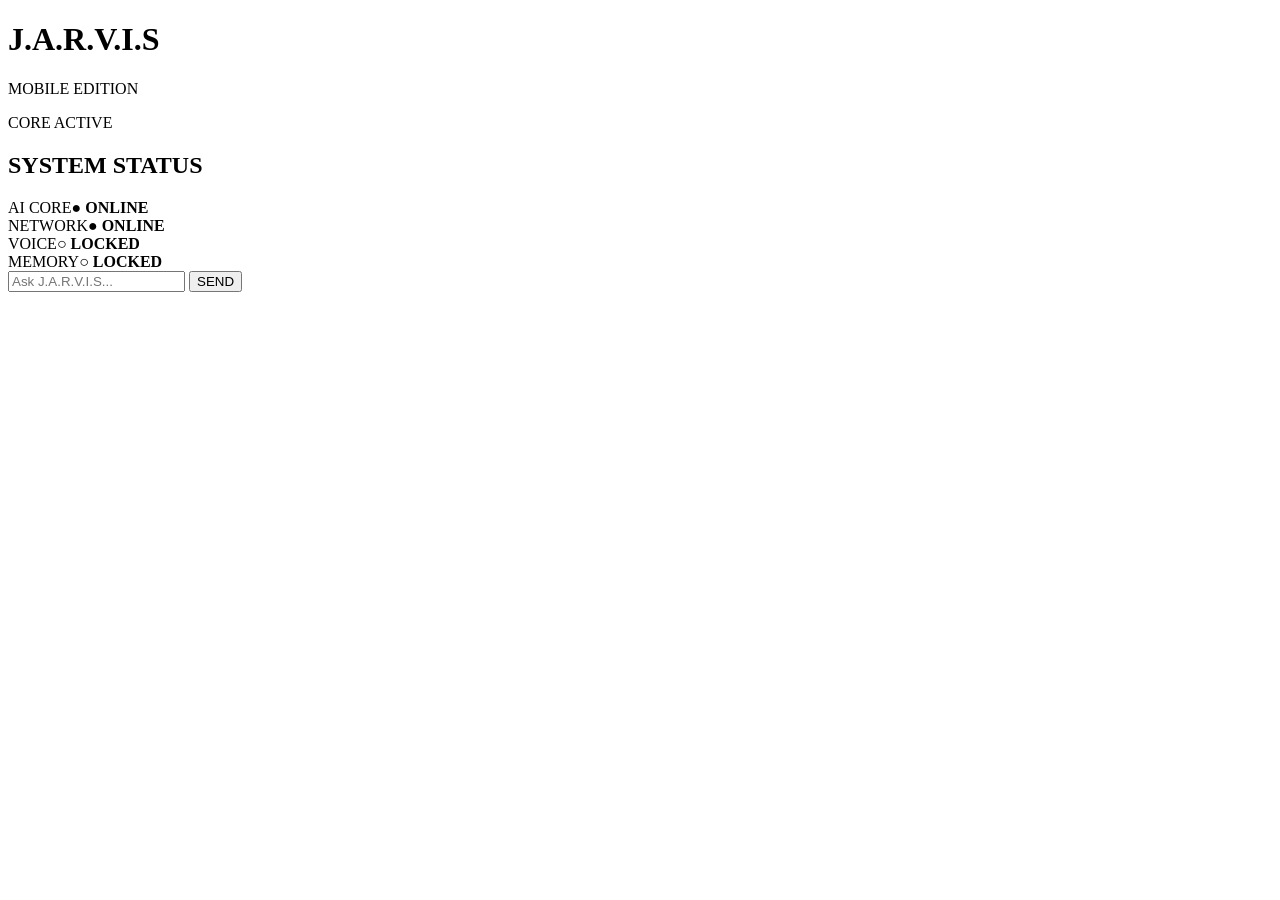
==== index.html @ 47594614 "Create index.html" ====
<!DOCTYPE html>
<html>
<head>
<meta charset="UTF-8">
<meta name="viewport" content="width=device-width, initial-scale=1">
<title>J.A.R.V.I.S</title>
<link rel="stylesheet" href="style.css">
</head>
<body>
<header><h1>J.A.R.V.I.S</h1><p>MOBILE EDITION</p></header>
<div class="core">
<div class="ring r1"></div>
<div class="ring r2"></div>
<div class="center"></div>
</div>
<p class="core-text">CORE ACTIVE</p>
<div class="status">
<h2>SYSTEM STATUS</h2>
<div class="row"><span>AI CORE</span><b class="on">● ONLINE</b></div>
<div class="row"><span>NETWORK</span><b class="on">● ONLINE</b></div>
<div class="row"><span>VOICE</span><b class="off">○ LOCKED</b></div>
<div class="row"><span>MEMORY</span><b class="off">○ LOCKED</b></div>
</div>
<div class="chat" id="chat"></div>
<div class="input-area">
<input id="msg" placeholder="Ask J.A.R.V.I.S...">
<button id="send">SEND</button>
</div>
<script src="script.js"></script>
</body>
</html>
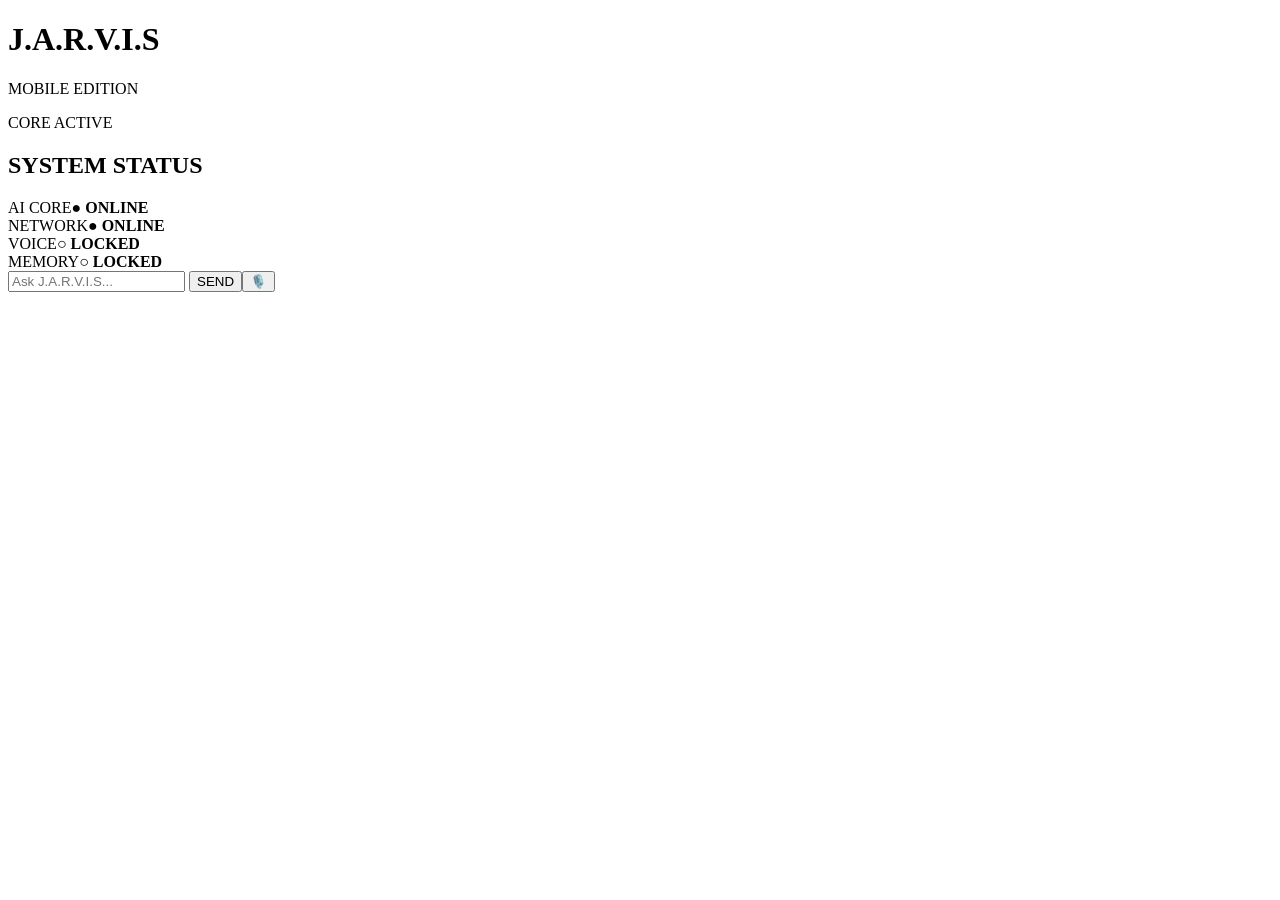
==== commit fa803b77: "Rename frontend/index.html to index.html" ====
--- a/index.html
+++ b/index.html
@@ -4,7 +4,7 @@
 <meta charset="UTF-8">
 <meta name="viewport" content="width=device-width, initial-scale=1">
 <title>J.A.R.V.I.S</title>
-<link rel="stylesheet" href="style.css">
+<link rel="stylesheet" href="style.css?v=3">
 </head>
 <body>
 <header><h1>J.A.R.V.I.S</h1><p>MOBILE EDITION</p></header>
@@ -24,7 +24,7 @@
 <div class="chat" id="chat"></div>
 <div class="input-area">
 <input id="msg" placeholder="Ask J.A.R.V.I.S...">
-<button id="send">SEND</button>
+<button id="send">SEND</button><button id="mic-btn">️️️️️️️️️️🎙️</button>
 </div>
 <script src="script.js"></script>
 </body>
--- a/style.css
+++ b/style.css
@@ -0,0 +1,30 @@
+@import url('https://fonts.googleapis.com/css2?
+family=Orbitron:wght@400;700&display=swap');
+*{margin:0;padding:0;box-sizing:border-box;font-family:'Orbitron'}
+body{background:#000;color:#0ff;padding:20px}
+header{text-align:center}
+header h1{letter-spacing:6px;text-shadow:0 0 12px #0ff}
+header p{font-size:10px;letter-spacing:4px;opacity:.6}
+.core{position:relative;width:160px;height:160px;margin:25px auto}
+.ring{position:absolute;border:2px solid #0ff;border-radius:50%;box-shadow:0 0 15px #0ff}
+.r1{inset:0;border-top-color:transparent;animation:spin 3s linear infinite}
+.r2{inset:20px;border-bottom-color:transparent;animation:spin 2s linear infinite reverse}
+.center{position:absolute;inset:50px;background:#0ff;border-radius:50%;box-shadow:0 0
+30px #0ff;animation:pulse 1.5s infinite}
+@keyframes spin{to{transform:rotate(360deg)}}
+@keyframes pulse{50%{opacity:.4}}
+.core-text{text-align:center;font-size:11px;letter-spacing:3px}
+.status{border:1px solid rgba(0,255,255,.3);background:rgba(0,255,255,.05);padding:
+12px;margin:20px 0}
+.status h2{font-size:12px;letter-spacing:2px;margin-bottom:8px}
+.row{display:flex;justify-content:space-between;font-size:11px;margin:6px 0}
+.on{color:#0f0}.off{color:#f00}
+
+.chat{border:1px solid rgba(0,255,255,.3);height:150px;overflow-y:auto;padding:10px;font-
+size:12px}
+
+.msg{margin:6px 0;padding:6px;border-left:2px solid #0ff;background:rgba(0,255,255,.08)}
+.msg.user{border-left-color:#fff}
+.input-area{display:flex;gap:8px;margin-top:12px}
+input{flex:1;background:#000;border:1px solid #0ff;color:#0ff;padding:10px}
+button{background:#0ff;color:#000;border:none;padding:10px 16px;font-weight:bold}
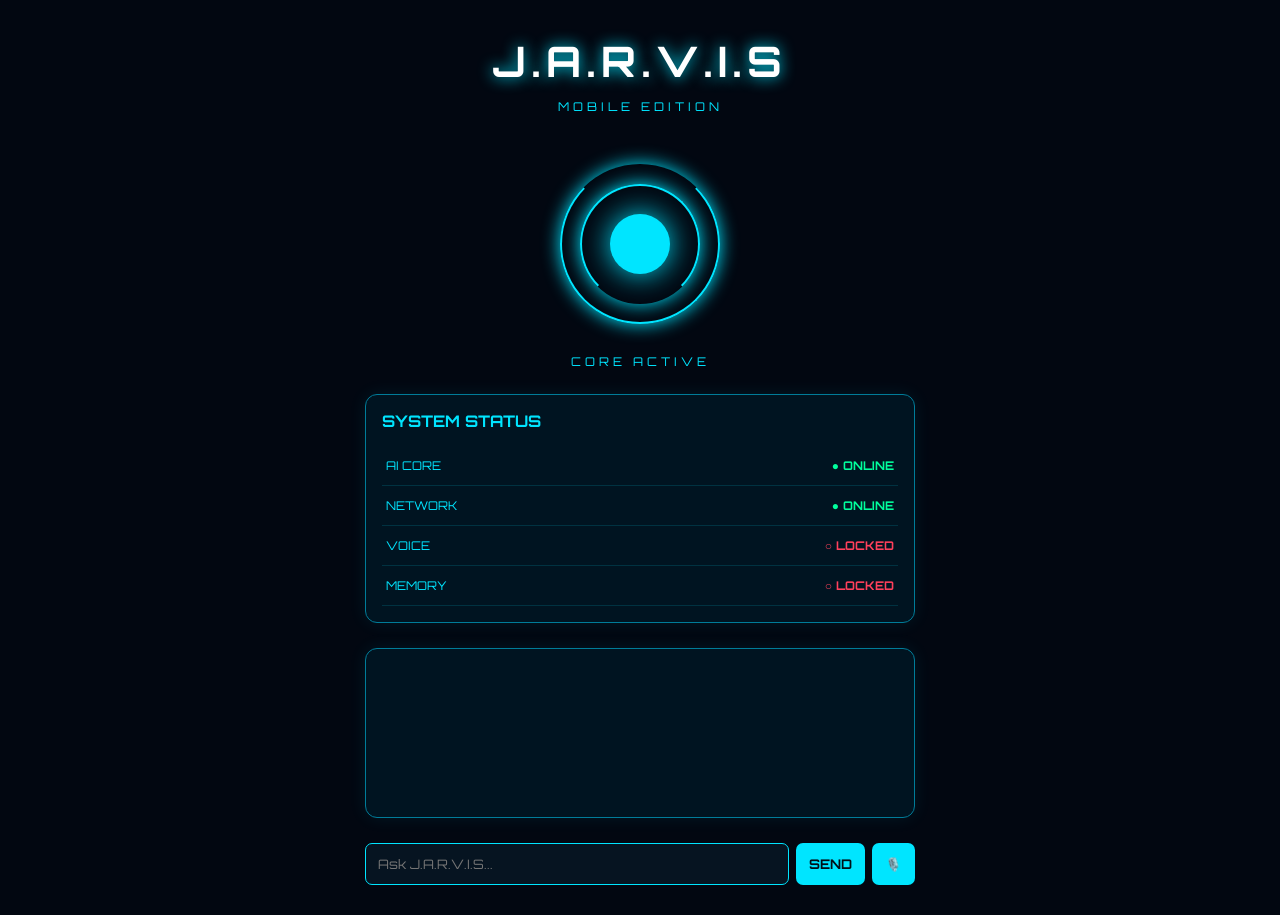
==== commit 31c03ab8: "Update index.html" ====
--- a/index.html
+++ b/index.html
@@ -4,7 +4,7 @@
 <meta charset="UTF-8">
 <meta name="viewport" content="width=device-width, initial-scale=1">
 <title>J.A.R.V.I.S</title>
-<link rel="stylesheet" href="style.css?v=3">
+<link rel="stylesheet" href="./style.css?v=4">
 </head>
 <body>
 <header><h1>J.A.R.V.I.S</h1><p>MOBILE EDITION</p></header>
@@ -24,8 +24,8 @@
 <div class="chat" id="chat"></div>
 <div class="input-area">
 <input id="msg" placeholder="Ask J.A.R.V.I.S...">
-<button id="send">SEND</button><button id="mic-btn">️️️️️️️️️️🎙️</button>
+<button id="send">SEND</button><button id="mic-btn">🎙️</button>
 </div>
-<script src="script.js"></script>
+<script src="./script.js"></script>
 </body>
 </html>
--- a/style.css
+++ b/style.css
@@ -1,30 +1,177 @@
-@import url('https://fonts.googleapis.com/css2?
-family=Orbitron:wght@400;700&display=swap');
-*{margin:0;padding:0;box-sizing:border-box;font-family:'Orbitron'}
-body{background:#000;color:#0ff;padding:20px}
-header{text-align:center}
-header h1{letter-spacing:6px;text-shadow:0 0 12px #0ff}
-header p{font-size:10px;letter-spacing:4px;opacity:.6}
-.core{position:relative;width:160px;height:160px;margin:25px auto}
-.ring{position:absolute;border:2px solid #0ff;border-radius:50%;box-shadow:0 0 15px #0ff}
-.r1{inset:0;border-top-color:transparent;animation:spin 3s linear infinite}
-.r2{inset:20px;border-bottom-color:transparent;animation:spin 2s linear infinite reverse}
-.center{position:absolute;inset:50px;background:#0ff;border-radius:50%;box-shadow:0 0
-30px #0ff;animation:pulse 1.5s infinite}
-@keyframes spin{to{transform:rotate(360deg)}}
-@keyframes pulse{50%{opacity:.4}}
-.core-text{text-align:center;font-size:11px;letter-spacing:3px}
-.status{border:1px solid rgba(0,255,255,.3);background:rgba(0,255,255,.05);padding:
-12px;margin:20px 0}
-.status h2{font-size:12px;letter-spacing:2px;margin-bottom:8px}
-.row{display:flex;justify-content:space-between;font-size:11px;margin:6px 0}
-.on{color:#0f0}.off{color:#f00}
 
-.chat{border:1px solid rgba(0,255,255,.3);height:150px;overflow-y:auto;padding:10px;font-
-size:12px}
+@import url('https://fonts.googleapis.com/css2?family=Orbitron:wght@400;700&display=swap');
 
-.msg{margin:6px 0;padding:6px;border-left:2px solid #0ff;background:rgba(0,255,255,.08)}
-.msg.user{border-left-color:#fff}
-.input-area{display:flex;gap:8px;margin-top:12px}
-input{flex:1;background:#000;border:1px solid #0ff;color:#0ff;padding:10px}
-button{background:#0ff;color:#000;border:none;padding:10px 16px;font-weight:bold}
+* {
+  margin: 0;
+  padding: 0;
+  box-sizing: border-box;
+  font-family: 'Orbitron', sans-serif;
+}
+
+html, body {
+  width: 100%;
+  min-height: 100%;
+  background: #020711;
+  color: #00e5ff;
+}
+
+body {
+  min-height: 100vh;
+  padding: 15px;
+  overflow-x: hidden;
+}
+
+header {
+  text-align: center;
+  padding: 20px 5px;
+}
+
+header h1 {
+  font-size: clamp(26px, 8vw, 42px);
+  color: white;
+  letter-spacing: 5px;
+  text-shadow: 0 0 15px #00e5ff;
+}
+
+header p {
+  margin-top: 12px;
+  font-size: 12px;
+  letter-spacing: 4px;
+}
+
+.core {
+  position: relative;
+  width: 160px;
+  height: 160px;
+  margin: 30px auto;
+}
+
+.ring {
+  position: absolute;
+  border: 2px solid #00e5ff;
+  border-radius: 50%;
+  box-shadow: 0 0 18px #00e5ff;
+}
+
+.r1 {
+  inset: 0;
+  border-top-color: transparent;
+  animation: spin 3s linear infinite;
+}
+
+.r2 {
+  inset: 20px;
+  border-bottom-color: transparent;
+  animation: spin 2s linear infinite reverse;
+}
+
+.center {
+  position: absolute;
+  inset: 50px;
+  background: #00e5ff;
+  border-radius: 50%;
+  box-shadow: 0 0 30px #00e5ff;
+  animation: pulse 1.5s infinite;
+}
+
+@keyframes spin {
+  to { transform: rotate(360deg); }
+}
+
+@keyframes pulse {
+  50% { opacity: .4; }
+}
+
+.core-text {
+  text-align: center;
+  font-size: 12px;
+  letter-spacing: 4px;
+}
+
+.status, .chat {
+  width: 100%;
+  max-width: 550px;
+  margin: 25px auto;
+  padding: 16px;
+  background: #001421;
+  border: 1px solid #007c99;
+  border-radius: 12px;
+  box-shadow: 0 0 18px #00e5ff15;
+}
+
+.status h2 {
+  font-size: 16px;
+  margin-bottom: 15px;
+}
+
+.row {
+  display: flex;
+  justify-content: space-between;
+  gap: 8px;
+  padding: 12px 4px;
+  border-bottom: 1px solid #00e5ff25;
+  font-size: 12px;
+}
+
+.on { color: #00ff9d; }
+.off { color: #ff405c; }
+
+.chat {
+  height: 170px;
+  overflow-y: auto;
+  font-size: 12px;
+}
+
+.msg {
+  padding: 8px;
+  margin: 7px 0;
+  border-left: 3px solid #00e5ff;
+  background: #00e5ff12;
+}
+
+.msg.user {
+  border-left-color: white;
+}
+
+.input-area {
+  display: flex;
+  gap: 7px;
+  width: 100%;
+  max-width: 550px;
+  margin: 15px auto;
+}
+
+.input-area input {
+  flex: 1;
+  min-width: 0;
+  background: #061421;
+  color: white;
+  border: 1px solid #00e5ff;
+  border-radius: 7px;
+  padding: 12px;
+  font-size: 13px;
+}
+
+.input-area button {
+  flex-shrink: 0;
+  background: #00e5ff;
+  color: #001018;
+  border: none;
+  border-radius: 7px;
+  padding: 10px 13px;
+  font-weight: bold;
+}
+
+#mic {
+  background: #061421;
+  color: #00e5ff;
+  border: 1px solid #00e5ff;
+  font-size: 18px;
+}
+
+@media(max-width:380px) {
+  body { padding: 8px; }
+  .status { padding: 10px; }
+  .row { font-size: 10px; }
+  .input-area { gap: 5px; }
+}
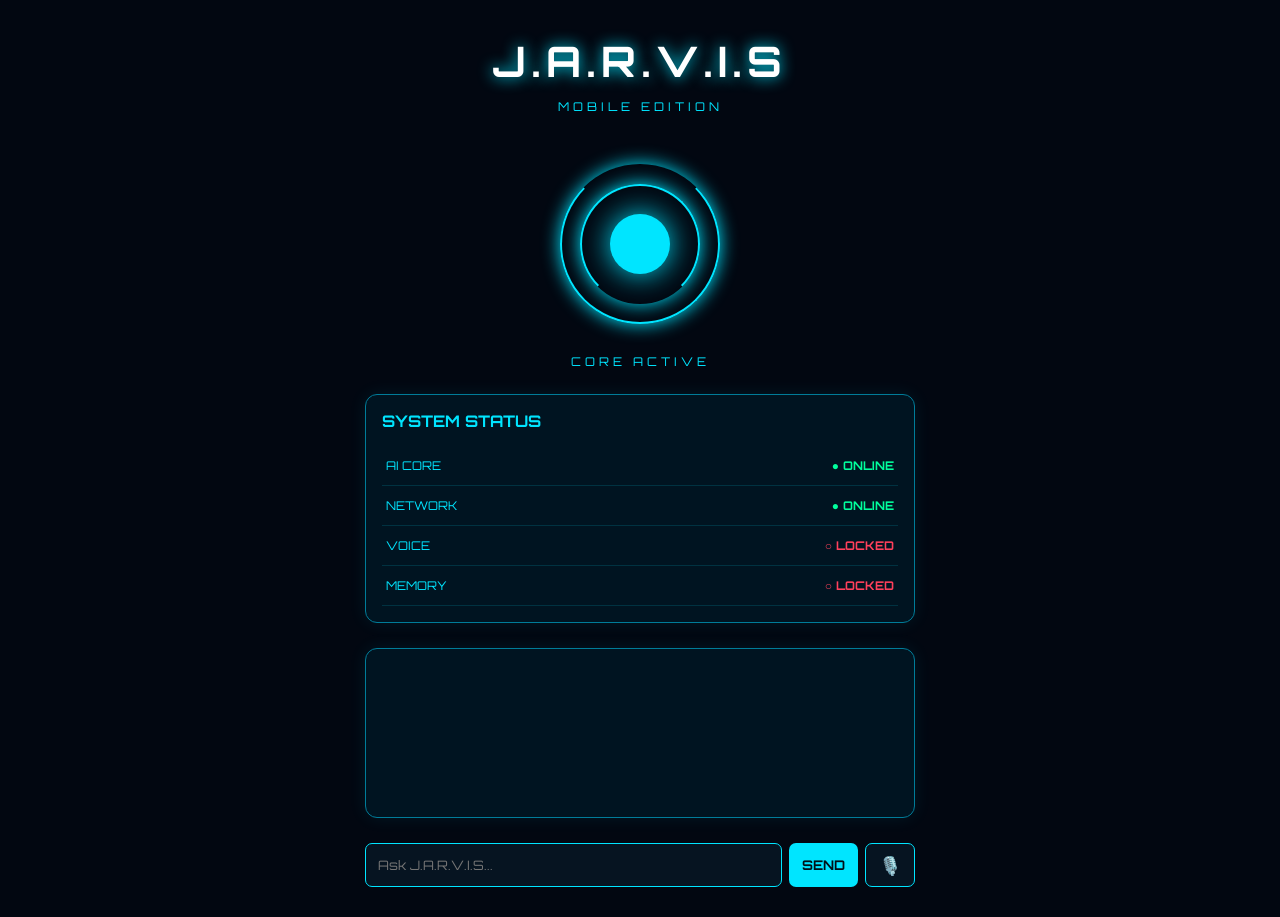
==== commit 02a91d09: "Update index.html" ====
--- a/index.html
+++ b/index.html
@@ -26,6 +26,6 @@
 <input id="msg" placeholder="Ask J.A.R.V.I.S...">
 <button id="send">SEND</button><button id="mic-btn">🎙️</button>
 </div>
-<script src="./script.js"></script>
+<script src="./script.js?v=5"></script>
 </body>
 </html>
--- a/style.css
+++ b/style.css
@@ -162,13 +162,14 @@
   font-weight: bold;
 }
 
-#mic {
+#mic-btn {
   background: #061421;
   color: #00e5ff;
   border: 1px solid #00e5ff;
   font-size: 18px;
+  cursor: pointer;
+  min-width: 48px;
 }
-
 @media(max-width:380px) {
   body { padding: 8px; }
   .status { padding: 10px; }
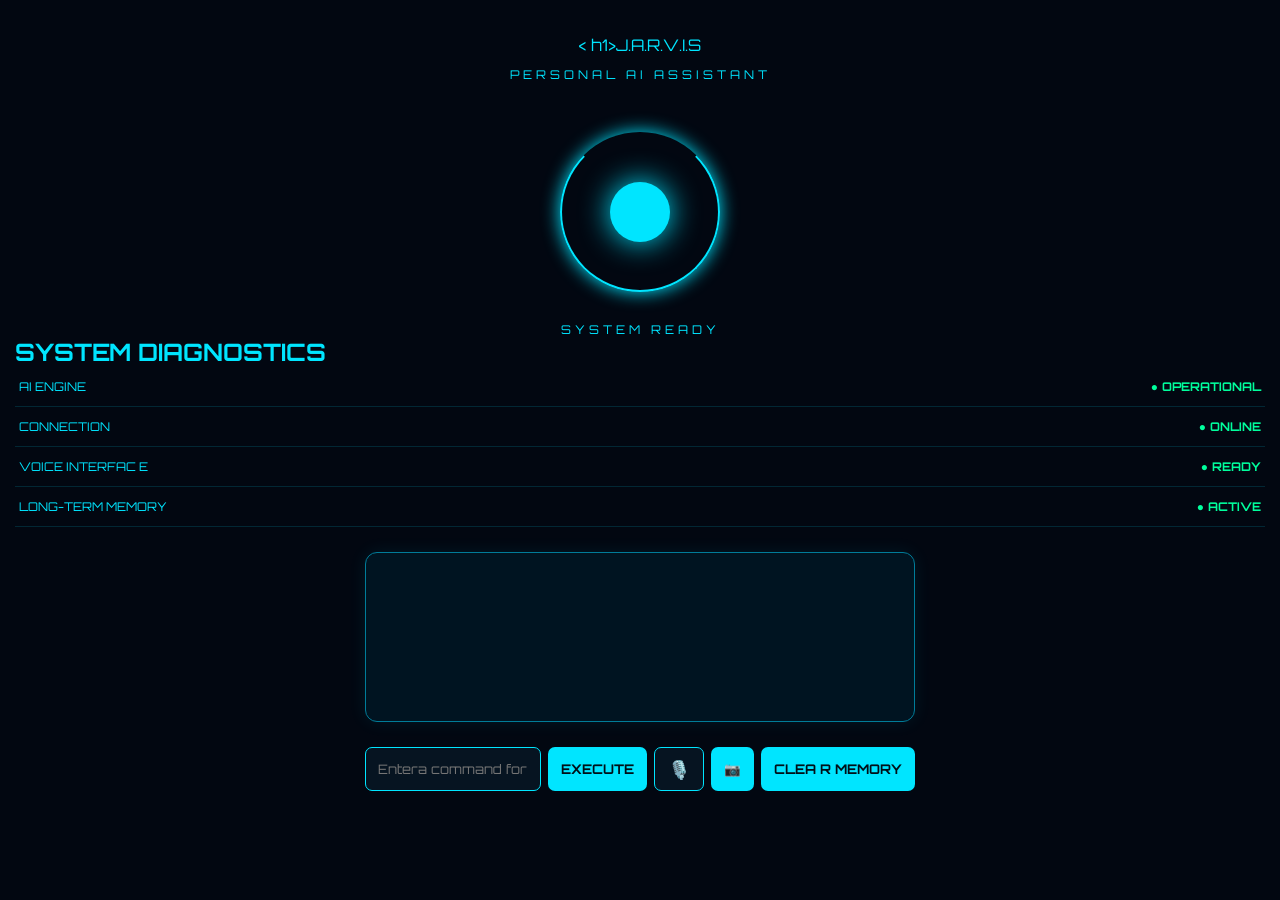
==== commit 45fcae94: "Update index.html" ====
--- a/index.html
+++ b/index.html
@@ -1,31 +1,12 @@
-<!DOCTYPE html>
-<html>
-<head>
-<meta charset="UTF-8">
-<meta name="viewport" content="width=device-width, initial-scale=1">
-<title>J.A.R.V.I.S</title>
-<link rel="stylesheet" href="./style.css?v=4">
-</head>
-<body>
-<header><h1>J.A.R.V.I.S</h1><p>MOBILE EDITION</p></header>
-<div class="core">
-<div class="ring r1"></div>
-<div class="ring r2"></div>
-<div class="center"></div>
-</div>
-<p class="core-text">CORE ACTIVE</p>
-<div class="status">
-<h2>SYSTEM STATUS</h2>
-<div class="row"><span>AI CORE</span><b class="on">● ONLINE</b></div>
-<div class="row"><span>NETWORK</span><b class="on">● ONLINE</b></div>
-<div class="row"><span>VOICE</span><b class="off">○ LOCKED</b></div>
-<div class="row"><span>MEMORY</span><b class="off">○ LOCKED</b></div>
-</div>
-<div class="chat" id="chat"></div>
-<div class="input-area">
-<input id="msg" placeholder="Ask J.A.R.V.I.S...">
-<button id="send">SEND</button><button id="mic-btn">🎙️</button>
-</div>
-<script src="./script.js?v=5"></script>
-</body>
-</html>
+<!DOCTYPE html> <html> <head> <meta charset="UTF-8"> <meta name="viewport" content="width=device-width,
+initial-scale=1"> <title>J.A.R.V.I.S</title> <link rel="stylesheet" href="style.css"> </head> <body> <header><
+h1>J.A.R.V.I.S</h1><p>PERSONAL AI ASSISTANT</p></header> <div class="core"> <div class="ring r1"></div> <div c
+lass="ring r2"></div> <div class="center"></div> </div> <p class="core-text">SYSTEM READY</p> <div class="stat
+us"> <h2>SYSTEM DIAGNOSTICS</h2> <div class="row"><span>AI ENGINE</span><b class="on">● OPERATIONAL</b></div>
+<div class="row"><span>CONNECTION</span><b class="on">● ONLINE</b></div> <div class="row"><span>VOICE INTERFAC
+E</span><b class="on">● READY</b></div> <div class="row"><span>LONG-TERM MEMORY</span><b class="on">● ACTIVE</
+b></div> </div> <div class="chat" id="chat"></div> <div class="input-area"> <input id="msg" placeholder="Enter
+a command for J.A.R.V.I.S..."> <button id="send">EXECUTE</button> <button id="mic-btn" aria-label="Activate vo
+ice input">🎙️</button> <button id="cam-btn" aria-label="Analyze image">📷</button> <button id="clear-btn">CLEA
+R MEMORY</button> <input id="img-input" type="file" accept="image/*" style="display:none"> </div> <script src
+="script.js"></script> </body> </html>
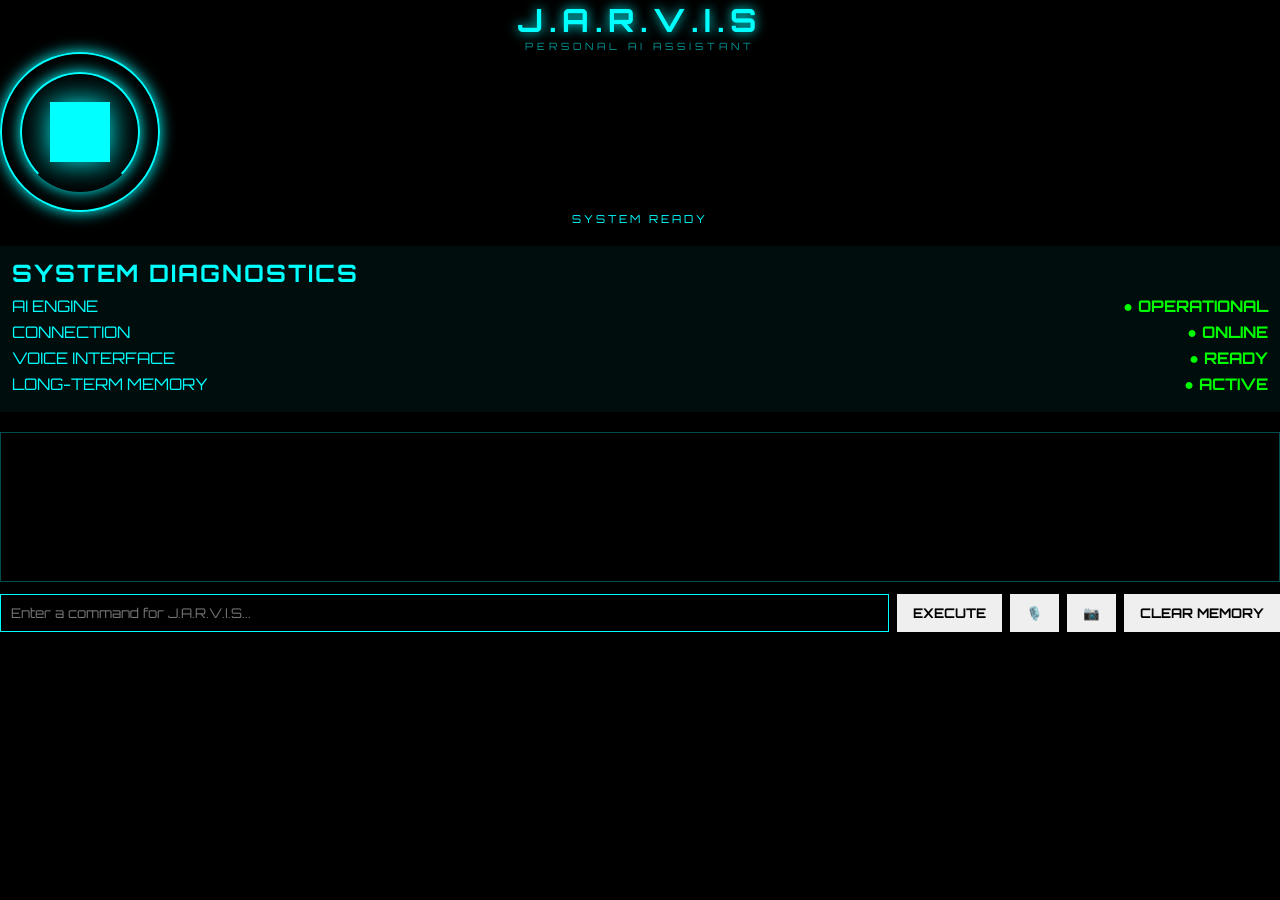
==== commit 983b789e: "Update index.html" ====
--- a/index.html
+++ b/index.html
@@ -1,12 +1,99 @@
-<!DOCTYPE html> <html> <head> <meta charset="UTF-8"> <meta name="viewport" content="width=device-width,
-initial-scale=1"> <title>J.A.R.V.I.S</title> <link rel="stylesheet" href="style.css"> </head> <body> <header><
-h1>J.A.R.V.I.S</h1><p>PERSONAL AI ASSISTANT</p></header> <div class="core"> <div class="ring r1"></div> <div c
-lass="ring r2"></div> <div class="center"></div> </div> <p class="core-text">SYSTEM READY</p> <div class="stat
-us"> <h2>SYSTEM DIAGNOSTICS</h2> <div class="row"><span>AI ENGINE</span><b class="on">● OPERATIONAL</b></div>
-<div class="row"><span>CONNECTION</span><b class="on">● ONLINE</b></div> <div class="row"><span>VOICE INTERFAC
-E</span><b class="on">● READY</b></div> <div class="row"><span>LONG-TERM MEMORY</span><b class="on">● ACTIVE</
-b></div> </div> <div class="chat" id="chat"></div> <div class="input-area"> <input id="msg" placeholder="Enter
-a command for J.A.R.V.I.S..."> <button id="send">EXECUTE</button> <button id="mic-btn" aria-label="Activate vo
-ice input">🎙️</button> <button id="cam-btn" aria-label="Analyze image">📷</button> <button id="clear-btn">CLEA
-R MEMORY</button> <input id="img-input" type="file" accept="image/*" style="display:none"> </div> <script src
-="script.js"></script> </body> </html>
+
+<!DOCTYPE html>
+<html lang="en">
+
+<head>
+  <meta charset="UTF-8">
+
+  <meta name="viewport"
+        content="width=device-width, initial-scale=1">
+
+  <title>J.A.R.V.I.S</title>
+
+  <link rel="stylesheet" href="./style.css?v=5">
+</head>
+
+<body>
+
+  <header>
+    <h1>J.A.R.V.I.S</h1>
+    <p>PERSONAL AI ASSISTANT</p>
+  </header>
+
+  <div class="core">
+    <div class="ring r1"></div>
+    <div class="ring r2"></div>
+    <div class="center"></div>
+  </div>
+
+  <p class="core-text">SYSTEM READY</p>
+
+  <div class="status">
+
+    <h2>SYSTEM DIAGNOSTICS</h2>
+
+    <div class="row">
+      <span>AI ENGINE</span>
+      <b class="on">● OPERATIONAL</b>
+    </div>
+
+    <div class="row">
+      <span>CONNECTION</span>
+      <b class="on">● ONLINE</b>
+    </div>
+
+    <div class="row">
+      <span>VOICE INTERFACE</span>
+      <b class="on">● READY</b>
+    </div>
+
+    <div class="row">
+      <span>LONG-TERM MEMORY</span>
+      <b class="on">● ACTIVE</b>
+    </div>
+
+  </div>
+
+  <div class="chat" id="chat"></div>
+
+  <div class="input-area">
+
+    <input
+      id="msg"
+      type="text"
+      placeholder="Enter a command for J.A.R.V.I.S..."
+    >
+
+    <button id="send">EXECUTE</button>
+
+    <button
+      id="mic-btn"
+      aria-label="Activate voice input"
+      type="button"
+    >🎙️</button>
+
+    <button
+      id="cam-btn"
+      aria-label="Analyze image"
+      type="button"
+    >📷</button>
+
+    <button
+      id="clear-btn"
+      type="button"
+    >CLEAR MEMORY</button>
+
+    <input
+      id="img-input"
+      type="file"
+      accept="image/*"
+      capture="environment"
+      style="display:none"
+    >
+
+  </div>
+
+  <script src="./script.js?v=5"></script>
+
+</body>
+</html>
--- a/style.css
+++ b/style.css
@@ -1,178 +1,18 @@
-
-@import url('https://fonts.googleapis.com/css2?family=Orbitron:wght@400;700&display=swap');
-
-* {
-  margin: 0;
-  padding: 0;
-  box-sizing: border-box;
-  font-family: 'Orbitron', sans-serif;
-}
-
-html, body {
-  width: 100%;
-  min-height: 100%;
-  background: #020711;
-  color: #00e5ff;
-}
-
-body {
-  min-height: 100vh;
-  padding: 15px;
-  overflow-x: hidden;
-}
-
-header {
-  text-align: center;
-  padding: 20px 5px;
-}
-
-header h1 {
-  font-size: clamp(26px, 8vw, 42px);
-  color: white;
-  letter-spacing: 5px;
-  text-shadow: 0 0 15px #00e5ff;
-}
-
-header p {
-  margin-top: 12px;
-  font-size: 12px;
-  letter-spacing: 4px;
-}
-
-.core {
-  position: relative;
-  width: 160px;
-  height: 160px;
-  margin: 30px auto;
-}
-
-.ring {
-  position: absolute;
-  border: 2px solid #00e5ff;
-  border-radius: 50%;
-  box-shadow: 0 0 18px #00e5ff;
-}
-
-.r1 {
-  inset: 0;
-  border-top-color: transparent;
-  animation: spin 3s linear infinite;
-}
-
-.r2 {
-  inset: 20px;
-  border-bottom-color: transparent;
-  animation: spin 2s linear infinite reverse;
-}
-
-.center {
-  position: absolute;
-  inset: 50px;
-  background: #00e5ff;
-  border-radius: 50%;
-  box-shadow: 0 0 30px #00e5ff;
-  animation: pulse 1.5s infinite;
-}
-
-@keyframes spin {
-  to { transform: rotate(360deg); }
-}
-
-@keyframes pulse {
-  50% { opacity: .4; }
-}
-
-.core-text {
-  text-align: center;
-  font-size: 12px;
-  letter-spacing: 4px;
-}
-
-.status, .chat {
-  width: 100%;
-  max-width: 550px;
-  margin: 25px auto;
-  padding: 16px;
-  background: #001421;
-  border: 1px solid #007c99;
-  border-radius: 12px;
-  box-shadow: 0 0 18px #00e5ff15;
-}
-
-.status h2 {
-  font-size: 16px;
-  margin-bottom: 15px;
-}
-
-.row {
-  display: flex;
-  justify-content: space-between;
-  gap: 8px;
-  padding: 12px 4px;
-  border-bottom: 1px solid #00e5ff25;
-  font-size: 12px;
-}
-
-.on { color: #00ff9d; }
-.off { color: #ff405c; }
-
-.chat {
-  height: 170px;
-  overflow-y: auto;
-  font-size: 12px;
-}
-
-.msg {
-  padding: 8px;
-  margin: 7px 0;
-  border-left: 3px solid #00e5ff;
-  background: #00e5ff12;
-}
-
-.msg.user {
-  border-left-color: white;
-}
-
-.input-area {
-  display: flex;
-  gap: 7px;
-  width: 100%;
-  max-width: 550px;
-  margin: 15px auto;
-}
-
-.input-area input {
-  flex: 1;
-  min-width: 0;
-  background: #061421;
-  color: white;
-  border: 1px solid #00e5ff;
-  border-radius: 7px;
-  padding: 12px;
-  font-size: 13px;
-}
-
-.input-area button {
-  flex-shrink: 0;
-  background: #00e5ff;
-  color: #001018;
-  border: none;
-  border-radius: 7px;
-  padding: 10px 13px;
-  font-weight: bold;
-}
-
-#mic-btn {
-  background: #061421;
-  color: #00e5ff;
-  border: 1px solid #00e5ff;
-  font-size: 18px;
-  cursor: pointer;
-  min-width: 48px;
-}
-@media(max-width:380px) {
-  body { padding: 8px; }
-  .status { padding: 10px; }
-  .row { font-size: 10px; }
-  .input-area { gap: 5px; }
-}
+@import url('https://fonts.googleapis.com/css2?family=Orbitron:wght@400;700&display=swap'); *{margin:0;
+padding:0;box-sizing:border-box;font-family:'Orbitron',sans-serif} body{background:#000;color:#0ff;padding:20p
+x;overflow-x:hidden} header{text-align:center} header h1{letter-spacing:6px;text-shadow:0 0 12px #0ff} header
+p{font-size:10px;letter-spacing:4px;opacity:.6} .core{position:relative;width:160px;height:160px;margin:25px a
+uto} .ring{position:absolute;border:2px solid #0ff;border-radius:50%;box-shadow:0 0 15px #0ff} .r1{inset:0;bor
+der-top-color:transparent;animation:spin 3s linear infinite} .r2{inset:20px;border-bottom-color:transparent;an
+imation:spin 2s linear infinite reverse} .center{position:absolute;inset:50px;background:#0ff;border-radius:5
+0%;box-shadow:0 0 30px #0ff;animation:pulse 1.5s infinite} @keyframes spin{to{transform:rotate(360deg)}} @keyf
+rames pulse{50%{opacity:.4}} .core-text{text-align:center;font-size:11px;letter-spacing:3px} .status{border:1p
+x solid rgba(0,255,255,.3);background:rgba(0,255,255,.05);padding:12px;margin:20px 0} .status h2{font-size:12p
+x;letter-spacing:2px;margin-bottom:8px} .row{display:flex;justify-content:space-between;gap:8px;font-size:11p
+x;margin:6px 0} .on{color:#0f0}.off{color:#f00} .chat{border:1px solid rgba(0,255,255,.3);height:150px;overflo
+w-y:auto;padding:10px;font-size:12px} .msg{margin:6px 0;padding:6px;border-left:2px solid #0ff;background:rgba
+(0,255,255,.08)} .msg.user{border-left-color:#fff} .input-area{display:flex;flex-wrap:wrap;gap:8px;margin-top:
+12px} input{flex:1 1 220px;min-width:0;background:#000;border:1px solid #0ff;color:#0ff;padding:10px} button{b
+ackground:#0ff;color:#000;border:none;padding:10px 16px;font-weight:bold;white-space:nowrap} @media(max-width:
+600px){body{padding:12px}.input-area input{flex:1 1 100%;width:100%}.input-area button{flex:1 1 auto;padding:1
+0px 9px;font-size:10px}.row{font-size:10px}}
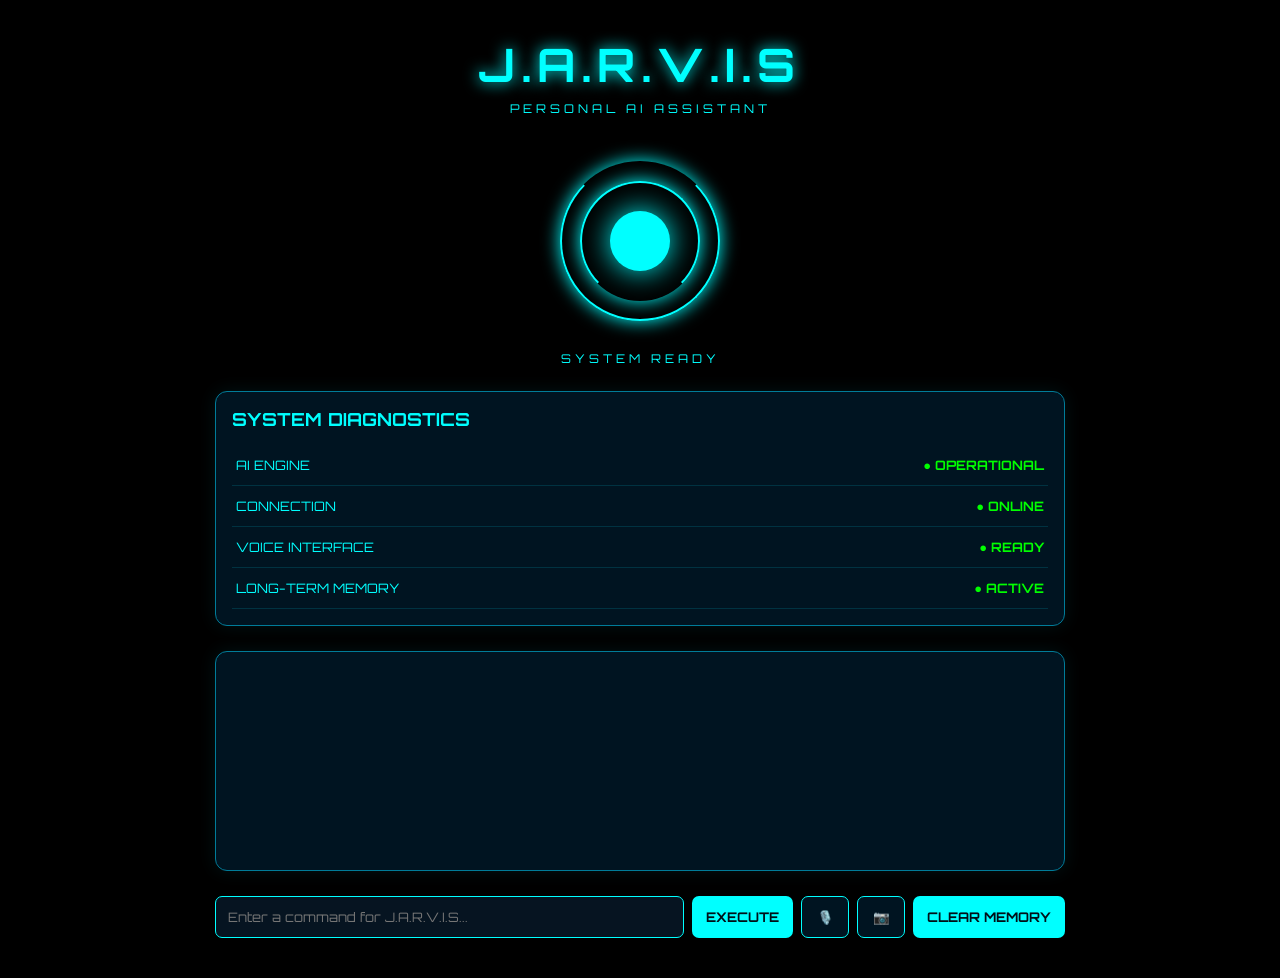
==== commit 8a86577e: "Update index.html" ====
--- a/index.html
+++ b/index.html
@@ -4,31 +4,41 @@
 
 <head>
   <meta charset="UTF-8">
+  <meta name="viewport" content="width=device-width, initial-scale=1.0">
 
-  <meta name="viewport"
-        content="width=device-width, initial-scale=1">
+  <meta name="theme-color" content="#000000">
+  <meta name="description" content="J.A.R.V.I.S Personal AI Assistant">
 
-  <title>J.A.R.V.I.S</title>
+  <title>J.A.R.V.I.S | Personal AI Assistant</title>
 
-  <link rel="stylesheet" href="./style.css?v=5">
+  <!-- CSS -->
+  <link
+    rel="stylesheet"
+    href="https://godamahesh823-svg.github.io/jarvis-mobile-edition/style.css?v=10"
+  >
 </head>
 
 <body>
 
+  <!-- HEADER -->
   <header>
     <h1>J.A.R.V.I.S</h1>
     <p>PERSONAL AI ASSISTANT</p>
   </header>
 
-  <div class="core">
-    <div class="ring r1"></div>
-    <div class="ring r2"></div>
-    <div class="center"></div>
-  </div>
+  <!-- AI CORE -->
+  <section class="core-section">
+    <div class="core">
+      <div class="ring r1"></div>
+      <div class="ring r2"></div>
+      <div class="center"></div>
+    </div>
 
-  <p class="core-text">SYSTEM READY</p>
+    <p class="core-text">SYSTEM READY</p>
+  </section>
 
-  <div class="status">
+  <!-- SYSTEM DIAGNOSTICS -->
+  <section class="status">
 
     <h2>SYSTEM DIAGNOSTICS</h2>
 
@@ -52,47 +62,66 @@
       <b class="on">● ACTIVE</b>
     </div>
 
-  </div>
+  </section>
 
-  <div class="chat" id="chat"></div>
+  <!-- CHAT WINDOW -->
+  <section class="chat" id="chat" aria-live="polite">
+  </section>
 
-  <div class="input-area">
+  <!-- COMMAND AREA -->
+  <section class="input-area">
 
     <input
+      type="text"
       id="msg"
-      type="text"
       placeholder="Enter a command for J.A.R.V.I.S..."
+      autocomplete="off"
     >
 
-    <button id="send">EXECUTE</button>
+    <button
+      type="button"
+      id="send"
+    >
+      EXECUTE
+    </button>
 
     <button
+      type="button"
       id="mic-btn"
-      aria-label="Activate voice input"
-      type="button"
-    >🎙️</button>
+      aria-label="Activate microphone"
+      title="Voice command"
+    >
+      🎙️
+    </button>
 
     <button
+      type="button"
       id="cam-btn"
-      aria-label="Analyze image"
-      type="button"
-    >📷</button>
+      aria-label="Open camera or select image"
+      title="Image analysis"
+    >
+      📷
+    </button>
 
     <button
+      type="button"
       id="clear-btn"
-      type="button"
-    >CLEAR MEMORY</button>
+    >
+      CLEAR MEMORY
+    </button>
 
+    <!-- IMAGE INPUT -->
     <input
+      type="file"
       id="img-input"
-      type="file"
       accept="image/*"
       capture="environment"
-      style="display:none"
+      hidden
     >
 
-  </div>
+  </section>
 
+  <!-- JAVASCRIPT -->
   <script src="./script.js?v=5"></script>
 
 </body>
